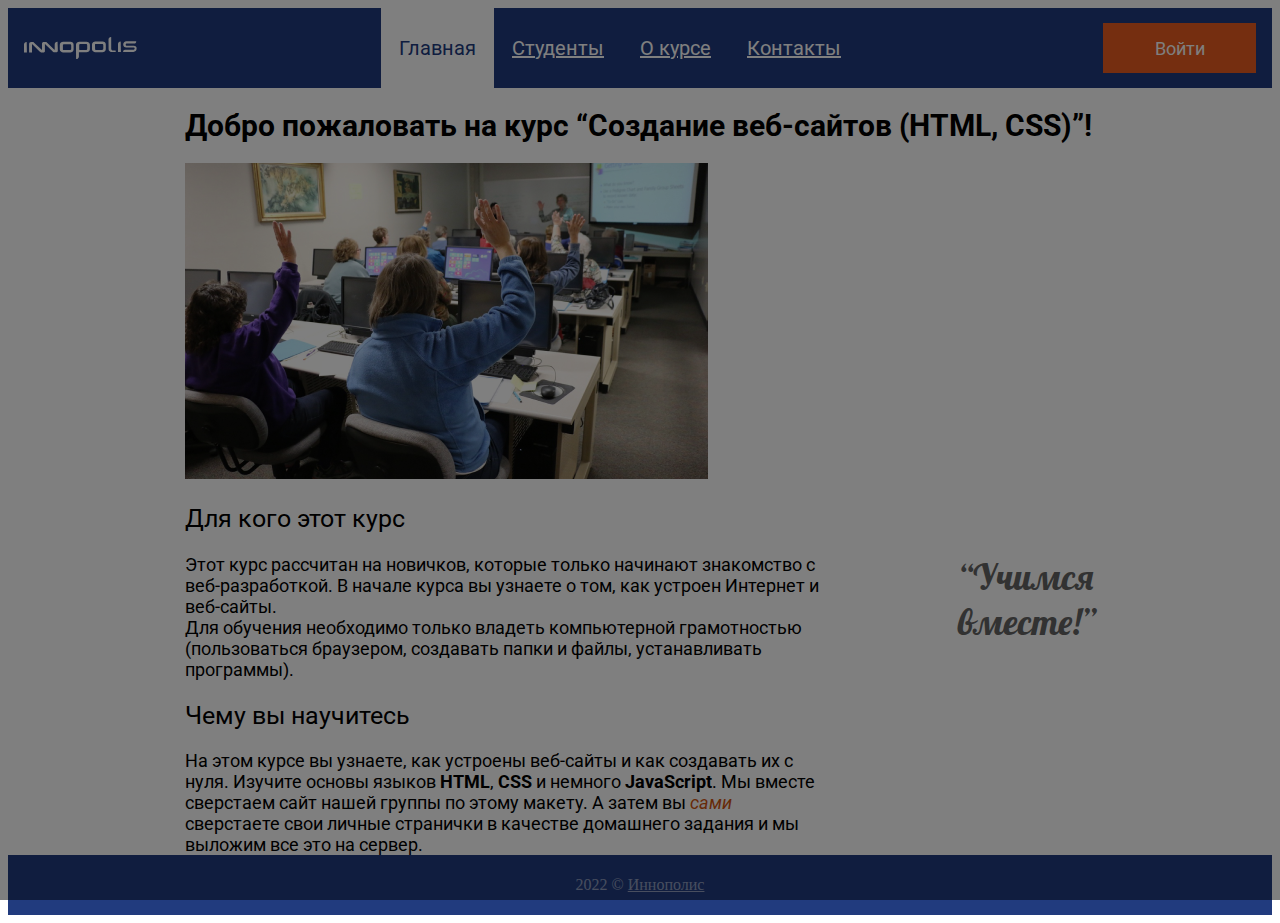
==== index.html @ 65594d48 "Add files via upload" ====
<!DOCTYPE html>
<html lang="ru">
    <head>
        <meta charset="UTF-8">
        <meta name="viewport" content="width=device-width, initial-scale=1.0">
        <title>Сайт группы</title>
        <link rel="stylesheet" href="css/style.css">
        <link rel="preconnect" href="https://fonts.googleapis.com">
        <link rel="preconnect" href="https://fonts.gstatic.com" crossorigin>
        <link href="https://fonts.googleapis.com/css2?family=Lobster&family=Roboto:ital,wght@0,400;0,700;1,400&display=swap" rel="stylesheet">
        <script defer src="js/login-popup.js"></script>
    </head>
    <body class="pagepage popup-backdrop">
        <header class="header">
            <img class="site-logo" src="img/logo.svg" alt="Логотип">
            <ul class="site-menu">
                <li><a class="menu-link active-link" href="#">Главная</a></li>
                <li><a class="menu-link" href="pages/students.html">Студенты</a></li>
                <li><a class="menu-link" href="pages/about.html">О курсе</a></li>
                <li><a class="menu-link" href="pages/contacts.html">Контакты</a></li>
            </ul>
            <a class="login-button" href="login.html">Войти</a>
            <div class="login-popup">
                <h2 class="login-headng">Войти на сайт</h2>
                <form class="login-form" action="#" method="GET">
                    <input class="login-input" name="login" type="text" placeholder="Логин" required="">
                    <input class="password-input" name="password" type="password" placeholder="Пароль" required="">
                    <button class="popup-buttn" type="submit">Войти</button>
                </form>
            </div>
        </header> 
        <main class="main">
            <h1 class="main-heading"> Добро пожаловать на курс “Создание веб-сайтов (HTML, CSS)”! </h1>
            <img class="class-photo" src="img/class-2.jpg" alt="Фото компьютерного класса" width="523" height="316">
            <h2>Для кого этот курс</h2>
            <div class="intro-wrapper">
                <p class="intro-text">Этот курс рассчитан на новичков, которые только начинают знакомство с веб-разработкой. В начале курса вы узнаете о том, как устроен Интернет и веб-сайты. <br> 
                Для обучения необходимо только владеть компьютерной грамотностью (пользоваться браузером, создавать папки и файлы, устанавливать программы).</p>
                <aside class="intro-aside">
                    <blockquote>&#8220;Учимся<br> вместе!&#8221;</blockquote>
                </aside>
            </div>
            <h2>Чему вы научитесь</h2>
            <p class="intro-text">На этом курсе вы узнаете, как устроены веб-сайты и как создавать их с нуля. Изучите основы языков <strong>HTML</strong>,<strong> CSS</strong> и немного <strong>JavaScript</strong>. Мы вместе сверстаем сайт нашей группы по этому макету. А затем вы <em>сами</em>  сверстаете свои личные странички в качестве домашнего задания и мы выложим все это на сервер.</p>
        </main>
        <footer class="footer"> 
            <p class="copywraite">2022 &copy; <a class="innopolis-link" href="https://innopolis.com/">Иннополис</a></p>
        </footer>
    </body>
</html>
---- css/style.css ----
.page {
    display: flex;    
    flex-direction: column;
    min-height: 100vh;
    font-family: 'Roboto', sans-serif;
    margin: 0;
}

.popup-backdrop::after {
    content: '';
    position: fixed;
    top: 0;
    left: 0;
    height: 100%;
    width: 100%;
    z-index: 0;
    background-color:  rgba(0,0,0,0.5);
}

/* Header */
.header {
    position: relative;
    box-sizing: border-box;
    width: 100%;
    max-width: 1300px;
    margin: 0 auto;
    padding: 0 16px;
    min-height: 80px;
    display: flex;
    flex-wrap: wrap;
    justify-content: space-between;
    align-items: center;
    background-color: rgb(33, 59, 126, 1);
}

.site-logo {
    width: auto;
}

.site-menu {
    align-self: stretch;
    display: flex;
    flex-wrap: wrap;
    list-style: none;
    margin: 0;
    padding: 0;
}

.site-menu > li {
    display: flex;
    min-height: 80px;
}

.menu-link {
    display: flex;
    align-items: center;
    font-family: 'Roboto', sans-serif;
    font-style: normal;
    font-weight: 400;
    font-size: 20px;
    color: #fff;
    padding: 0 18px;
    background-color: #213B7E;
}

.menu-link:hover {
    color: #213B7E;
    background-color: #fff;
    text-decoration: none;
}

.login-button {
    display: flex;
    justify-content: center;
    align-items: center;
    width: 153px;
    min-height: 50px;
    font-family: 'Roboto', sans-serif;
    font-style: normal;
    font-weight: 400;
    font-size: 18px;
    color: #fff;
    background-color: #EA5D21;
    text-decoration: none;
}

/* Login popup */
.login-popup {
    display: none;
    position: fixed;
    z-index: 1;
    bottom: 0;
    left: 50%;
    transform: translate(-50%, -50%);
    box-sizing: border-box;
    width: 100%;
    max-width: 500px;
    min-height: 418px;
    padding: 26px 28px 56px;
    background-color: white;
    border: 1px solid #213B7E;
    box-shadow: 5px 5px 4px 0 rgba(0, 0, 0, 0.25);
}

.login-form {
    display: flex;
    align-items: center;
    flex-direction: column;
}

.login-input::placeholder, 
.password-input::placeholder {
    font-family: 'Roboto';
    font-style: normal;
    font-weight: 400;
    font-size: 24px;
    line-height: 28px;
}

.login-form > input {
    width: 100%;
    max-width: 444%;
    min-height: 55px;
    margin-bottom: 56px;
    border: 1px solid #808080;
}

.popup-buttn {
    font-family: 'Roboto', sans-serif;
    font-weight: 400;
    font-size: 18px;
    display: flex;
    justify-content: center;
    align-items: center;
    width: 153px;
    min-height: 50px;
    text-decoration: none;
    color: #FFFFFF;
    background-color: #EA6113;
    border: none;
}

.login-form > input {
    padding: 0 1em;
}

/* Main */
.main {
    box-sizing: border-box;
    width: 100%;
    max-width: 911px;
    margin: 0 auto;
    /* padding: 0 2vw; */
    flex-grow: 1;
}

.class-photo{
    object-fit: cover;
    width: 100%;
    max-width: 523px;
    height: 316px;
}

.main-heading{
    font-family: 'Roboto', sans-serif;
    font-style: normal;
    font-weight: 700;
    font-size: 30px;
    line-height: 1.17;
}

h2 {
    font-family: 'Roboto', sans-serif;
    font-style: normal;
    font-weight: 400;
    font-size: 25px;
    line-height: 29px;
}

.intro-wrapper {
    display: flex;
    flex-wrap: wrap;
    justify-content: space-between;
}

.intro-text {
    margin: 0;
    width: 100%;
    max-width: 634px;
    font-family: 'Roboto', sans-serif;
    font-style: normal;
    font-weight: 400;
    font-size: 18px;
    line-height: 21px; 
}

.intro-aside {
    color: rgba(100, 100, 100, 1);
    font-family: 'Lobster';
    font-style: normal;
    font-weight: 400;
    font-size: 36px;
    line-height: 45px;
}

.intro-aside > blockquote {
    margin: 0;
}

.intro-text > strong {
    font-weight: 700;
}

.intro-text > em {
    color: #CF5510;
    font-style: italic;
}

/* Students */
.student-header {
    margin-bottom: 37px;

}

.main-students {
    max-width: 1202px;
}

.student-heading {
    max-width: 1202px;
    padding: 0 13px;
    margin: 0 auto;
    margin-bottom: 24px;
    box-sizing: border-box;
}

.student-heading::after {
    content: '\2003привет';
}

.students {
    display: flex;
    flex-wrap: wrap;
    max-width: 1202px;
    gap: 50px;
    padding: 0 13px;
    box-sizing: border-box;
    margin: 0 auto;
}

.student:nth-child(2n+1) {
    background-color: #CF5510;
}

.student {
    position: relative;
    display: flex;
    flex-direction: column;
    align-items: center;
    /* outline: 1px solid black; */
    box-sizing: border-box;
    width: 200px;
    flex: 1 1 0;
    background-color: #f6b6ab;
}

@media (min-widht: 1150px) {
    .student {
        max-width: calc(100% / 2);
    }
}

.student-new {
    position: absolute;
    top: o;
    transform: translateY(-50%);
    right: -13px;
    display: flex;
    padding: 2px 5px;
    background-color: #3AA828;
    color: #fff;
    text-transform: uppercase;
    border-radius: 20px;
    font-family: 'Roboto';
    font-style: normal;
    font-weight: 400;
    font-size: 18px;
    line-height: 21px;
}

.student img {
    object-position: bottom;
    object-fit: contain;
    min-height: 270px;
}

.student-name {
    margin: 0;
    margin-bottom: 1em;
    display: block;
    text-align: center;
}

/* About */
.main-about {
    max-width: 820px;
}

.about-text {
    font-family: 'Roboto';
    font-style: normal;
    font-weight: 400;
    font-size: 25px;
    line-height: 29px;
}

.about-video {
    width: 100%;
    min-height: 550px;
}

/* Contacts */
.contacts-about {
    max-width: 100%;
}

.contacts-heading {
    max-width: 820px;
    margin-left: auto;
    margin-right: auto;
}

.contacts-text-heading {
    max-width: 820px;
    margin: 0 auto;
    font-family: 'Roboto';
    font-style: normal;
    font-weight: 400;
    font-size: 25px;
    line-height: 29px;
}

.contacts-maps {
    box-sizing: border-box;
    width: 100%;
    max-width: 1300px;
    margin: 0 auto;
    margin-bottom: 15px;
    padding: 0 16px;
}

.yandex-map {
    width: 100%;
}

.contacts-address, 
.contacts-tel  {
    max-width: 820px;
    margin: 0 auto;
    font-family: 'Roboto';
    font-style: normal;
    font-weight: 400;
    font-size: 18px;
    line-height: 21px;
}

/* Footer */
.footer {
    box-sizing: border-box;
    width: 100%;
    max-width: 1300px; 
    margin: 0 auto;
    padding: 0 16px;
    min-height: 60px;
    display: flex;
    flex-wrap: wrap;
    justify-content: center;
    align-items: center;
    background-color: rgb(33, 59, 126, 1);
}

.copywraite {
    color: rgba(255, 255, 255, 0.5);
}

.innopolis-link{
    color: rgba(255, 255, 255, 0.5);
}

/*Responsive*/
@media (max-width: 630px) {
    .header{
        justify-content: center;
        padding: 1em 16px; 
        gap: 1em;
    }
    .site-logo {
        width: 100%;
        min-height: 80px;
    }
    .site-menu{
        justify-content: center;
    }
}

/* JS */
.active-link {
    color: #213B7E;
    background-color: #fff;
    text-decoration: none;
}

.show-popup {
    display: block;
}

/* .login-input:invalid {
    outline: 5px solid red;
} */
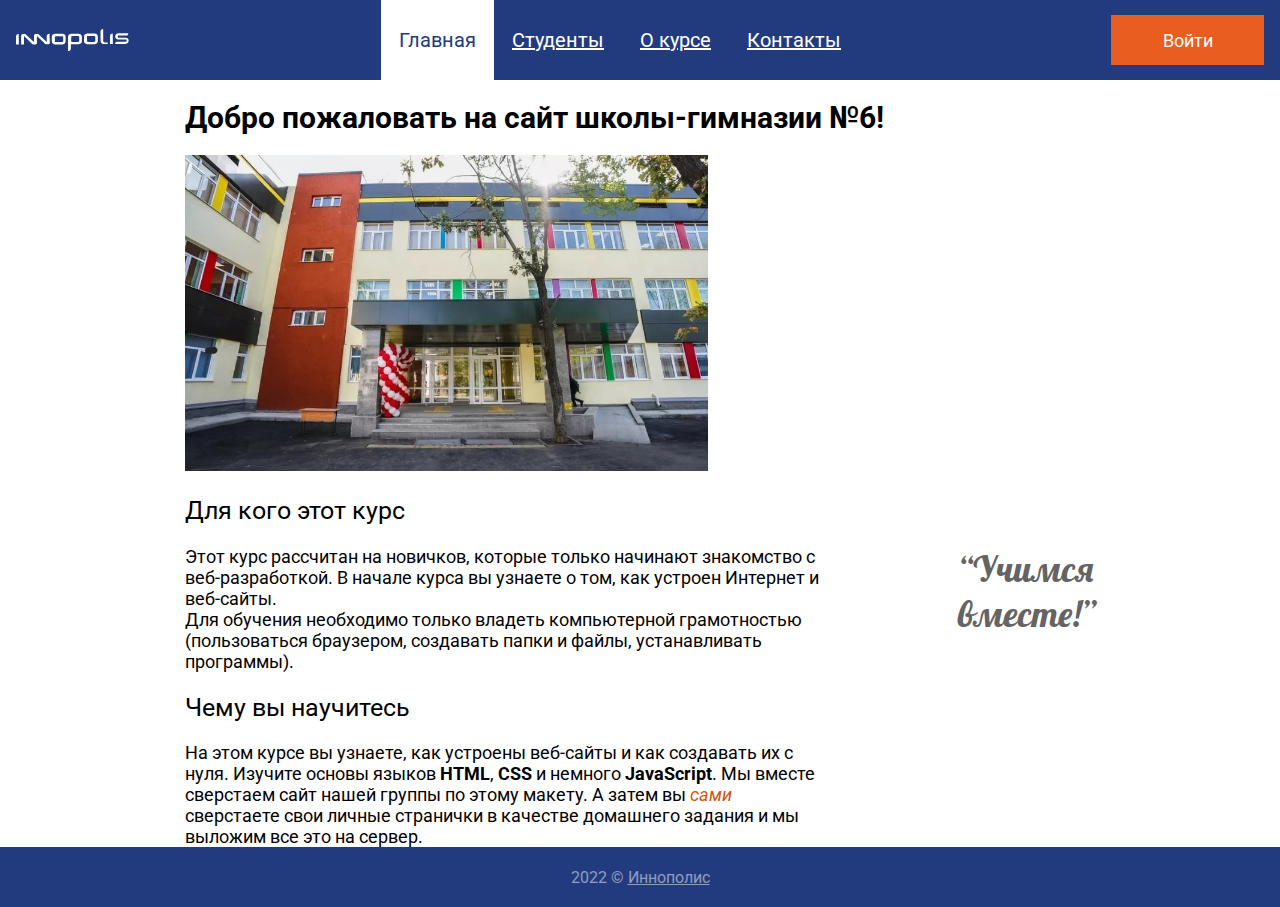
==== commit e603af08: "Add files via upload" ====
--- a/index.html
+++ b/index.html
@@ -3,14 +3,14 @@
     <head>
         <meta charset="UTF-8">
         <meta name="viewport" content="width=device-width, initial-scale=1.0">
-        <title>Сайт группы</title>
+        <title>Сайт школы</title>
         <link rel="stylesheet" href="css/style.css">
         <link rel="preconnect" href="https://fonts.googleapis.com">
         <link rel="preconnect" href="https://fonts.gstatic.com" crossorigin>
         <link href="https://fonts.googleapis.com/css2?family=Lobster&family=Roboto:ital,wght@0,400;0,700;1,400&display=swap" rel="stylesheet">
         <script defer src="js/login-popup.js"></script>
     </head>
-    <body class="pagepage popup-backdrop">
+    <body class="page">
         <header class="header">
             <img class="site-logo" src="img/logo.svg" alt="Логотип">
             <ul class="site-menu">
@@ -30,8 +30,8 @@
             </div>
         </header> 
         <main class="main">
-            <h1 class="main-heading"> Добро пожаловать на курс “Создание веб-сайтов (HTML, CSS)”! </h1>
-            <img class="class-photo" src="img/class-2.jpg" alt="Фото компьютерного класса" width="523" height="316">
+            <h1 class="main-heading"> Добро пожаловать на сайт школы-гимназии №6! </h1>
+            <img class="class-photo" src="img/school-27.11.21.jpg" alt="Фото компьютерного класса" width="523" height="316">
             <h2>Для кого этот курс</h2>
             <div class="intro-wrapper">
                 <p class="intro-text">Этот курс рассчитан на новичков, которые только начинают знакомство с веб-разработкой. В начале курса вы узнаете о том, как устроен Интернет и веб-сайты. <br> 
--- a/css/style.css
+++ b/css/style.css
@@ -4,17 +4,6 @@
     min-height: 100vh;
     font-family: 'Roboto', sans-serif;
     margin: 0;
-}
-
-.popup-backdrop::after {
-    content: '';
-    position: fixed;
-    top: 0;
-    left: 0;
-    height: 100%;
-    width: 100%;
-    z-index: 0;
-    background-color:  rgba(0,0,0,0.5);
 }
 
 /* Header */
@@ -108,15 +97,6 @@
     flex-direction: column;
 }
 
-.login-input::placeholder, 
-.password-input::placeholder {
-    font-family: 'Roboto';
-    font-style: normal;
-    font-weight: 400;
-    font-size: 24px;
-    line-height: 28px;
-}
-
 .login-form > input {
     width: 100%;
     max-width: 444%;
@@ -232,10 +212,6 @@
     margin: 0 auto;
     margin-bottom: 24px;
     box-sizing: border-box;
-}
-
-.student-heading::after {
-    content: '\2003привет';
 }
 
 .students {
